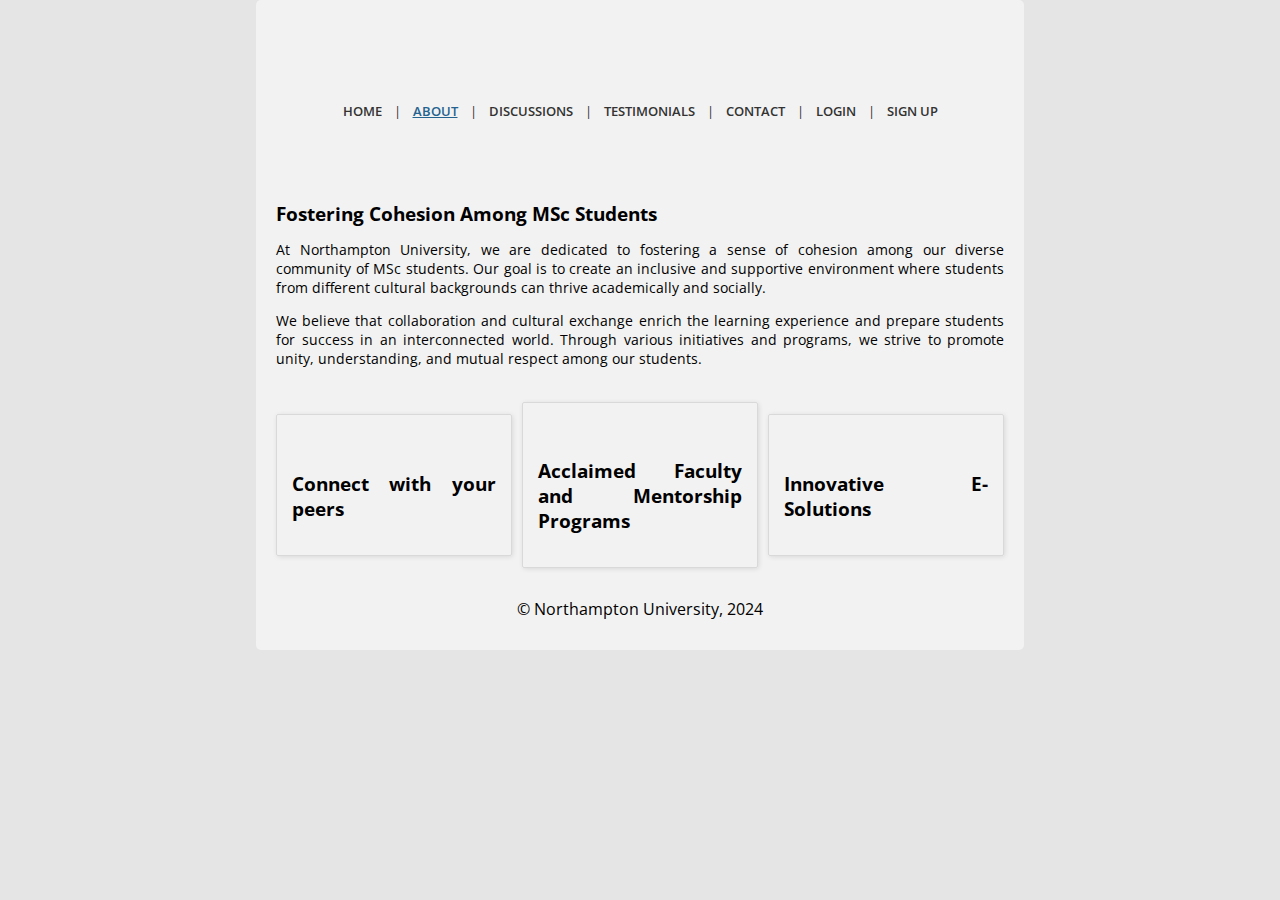
==== about.html @ df12fe84 "Add files via upload" ====
<!DOCTYPE html>
<html lang="en">

<head>
    <meta charset="UTF-8">
    <title>Northampton University - About</title>
    <link rel="stylesheet" href="style.css">
    <link rel="shortcut icon" href="images/logo-fav.png">
</head>

<body>
    <div class="container">
        <header>
            <a href="index.html"><img src="images/logo.png" alt=""></a>
        </header>
        <div class="top-nav">
            <a href="index.html">Home</a><span class="sep">|</span>
            <a class="active"href="about.html">About</a><span class="sep">|</span>
            <a href="discussions.html">Discussions</a><span class="sep">|</span>
            <a href="testimonials.html">Testimonials</a><span class="sep">|</span>
            <a href="contact.html">Contact</a><span class="sep">|</span>
            <a href="login.html">Login</a><span class="sep">|</span>
            <a href="signup.html">Sign Up</a>
        </div>
        <div class="banner banner-justify">
            <img src="images/banner2.jpg" alt="" style="width: 100%">
            <div class="banner-abt">
                <h3 style="margin-bottom: 0">Fostering Cohesion Among MSc Students</h3>
                <p>At Northampton University, we are dedicated to fostering a sense of cohesion among our diverse
                    community of MSc students. Our goal is to create an inclusive and supportive environment where
                    students from different cultural backgrounds can thrive academically and socially.</p>
                <p>We believe that collaboration and cultural exchange enrich the learning experience and prepare
                    students for success in an interconnected world. Through various initiatives and programs, we strive
                    to promote unity, understanding, and mutual respect among our students.</p>
            </div>
            <div class="item-container">

                <div class="item">
                    <div class="item-img">
                        <img src="images/m4.jpg" alt="">
                    </div>
                    <div class="item-con">
                        <h3>Connect with your peers</h3>
                    </div>
                </div>
                <div class="item">
                    <div class="item-img">
                        <img src="images/m6.jpg" alt="">
                    </div>
                    <div class="item-con">
                        <h3>Acclaimed Faculty and Mentorship Programs</h3>
                    </div>
                </div>
                <div class="item">
                    <div class="item-img">
                        <img src="images/m5.jpg" alt="">
                    </div>
                    <div class="item-con">
                        <h3>Innovative E-Solutions</h3>
                    </div>
                </div>

            </div>
        </div>
        <footer>
            &copy; Northampton University, 2024
        </footer>
    </div>
</body>

</html>
---- style.css ----
@import url('https://fonts.googleapis.com/css2?family=Open+Sans:wght@300;600;700&display=swap');
body {
    padding: 0;
    margin: 0;
    background-color: #fff;
    font-family: 'Open Sans', sans-serif;
    background: rgba(0,0,0,0.1)
}

header{
    text-align: center;
    padding: 20px 0;

}
header img{
    width: 400px;
}
nav{
    margin: 0
}

.top-nav{
    display: flex;
    justify-content: center;
    padding: 20px 0;
}
.top-nav a{
    text-transform: uppercase;
    font-size: 13px;
}
.sep{
    padding: 0 12px;
    color: #333;
    font-size: 13px;
}
.active{
    color: #24628f !important;
    text-decoration: underline
}
h1{
    padding: 10px 0
}
p{
    font-size: 14px
}
section{
    padding: 50px 0;
}
.container{
    margin: 0 20%;
    padding: 0 20px;
    background: #fff
}
.item-container{
    display: flex;
    align-items: center;
    justify-content: space-between;
    padding: 0 0 20px 0;
}
.item{
    width: 28%;
    border: 1px solid rgba(0,0,0,0.1);
    box-shadow: 1px 1px 5px rgba(0,0,0,0.1);
    border-radius: 2px;
    padding: 15px;

    align-items: center;
}

.item-img img{
    width: 100%;
}
.item-con a{
    font-size: 14px;
}
.banner{
    text-align: center
}
.banner-abt{
    padding: 20px 0
}
.content-wrapper{
    display: flex;
    justify-content: space-between;
}
.content-img img{
    width: 500px
}
.content-img {
    padding-right: 50px
}
.content-outer{
    width: 70%;
    margin: 0 auto;
}
.content-con p{
    text-align: justify;
    margin: 0 !important
}
a{
    text-decoration: none;
    font-weight: 600;
    color: #333
}
a:hover{
    text-decoration: underline;
    color: #24628f;
}
form{
    margin: 40px 0;
}
textarea{
    width: 98%;
    border-radius: 5px;
    padding: 15px;
        
}
.btn{
    padding: 5px 10px;
    cursor: pointer
}
.banner-justify{
    text-align: justify
}
.banner-left{
    text-align: left
}
input[type=text],input[type=email], select, textarea {
  width: 100%;
  padding: 12px;
  border: 1px solid #ccc;
  border-radius: 4px;
  box-sizing: border-box;
  margin-top: 6px;
  margin-bottom: 16px;
  resize: vertical;
}

input[type=submit] {
  background-color: #24628f;
  color: white;
  padding: 12px 20px;
  border: none;
  border-radius: 4px;
  cursor: pointer;
}

input[type=submit]:hover {
  background-color: steelblue;
}
.flex-disp{
    display: flex;
    justify-content: center
}
.flex-disp img, .left{
    width: 50% !important;
    padding: 0 20px;
}
.elearn-disp{
    padding: 20px 0;
}
.container {
  border-radius: 5px;
  background-color: #f2f2f2;
  padding: 20px;
}

footer{
    color: #000;
    text-align: center;
    padding: 10px;
    clear: both;
}
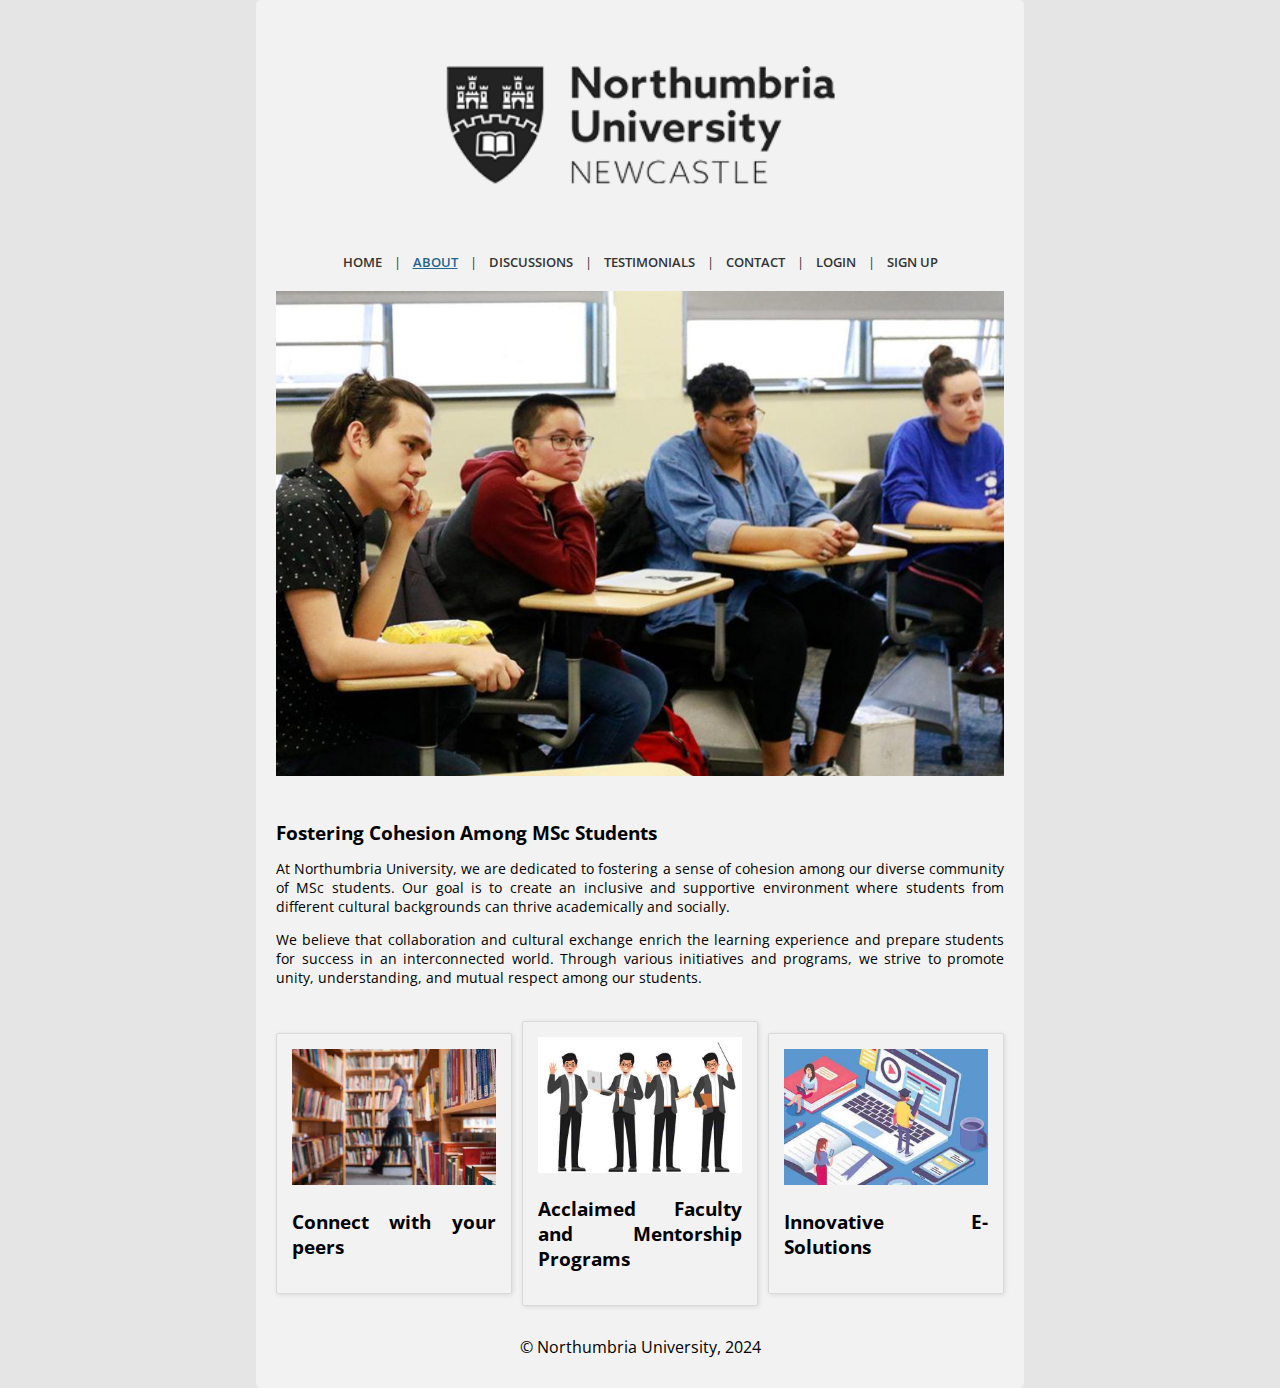
==== commit 110684ff: "Add files via upload" ====
--- a/about.html
+++ b/about.html
@@ -3,7 +3,7 @@
 
 <head>
     <meta charset="UTF-8">
-    <title>Northampton University - About</title>
+    <title>Northumbria University - About</title>
     <link rel="stylesheet" href="style.css">
     <link rel="shortcut icon" href="images/logo-fav.png">
 </head>
@@ -26,7 +26,7 @@
             <img src="images/banner2.jpg" alt="" style="width: 100%">
             <div class="banner-abt">
                 <h3 style="margin-bottom: 0">Fostering Cohesion Among MSc Students</h3>
-                <p>At Northampton University, we are dedicated to fostering a sense of cohesion among our diverse
+                <p>At Northumbria University, we are dedicated to fostering a sense of cohesion among our diverse
                     community of MSc students. Our goal is to create an inclusive and supportive environment where
                     students from different cultural backgrounds can thrive academically and socially.</p>
                 <p>We believe that collaboration and cultural exchange enrich the learning experience and prepare
@@ -63,7 +63,7 @@
             </div>
         </div>
         <footer>
-            &copy; Northampton University, 2024
+            &copy; Northumbria University, 2024
         </footer>
     </div>
 </body>
--- a/style.css
+++ b/style.css
@@ -136,7 +136,7 @@
   resize: vertical;
 }
 
-input[type=submit] {
+input[type=submit], .link-btn {
   background-color: #24628f;
   color: white;
   padding: 12px 20px;
@@ -144,9 +144,14 @@
   border-radius: 4px;
   cursor: pointer;
 }
-
-input[type=submit]:hover {
+.link-btn{
+    display: block;
+    text-align: center;
+}
+input[type=submit]:hover, .link-btn:hover {
   background-color: steelblue;
+  text-decoration: none;
+  color: #fff;
 }
 .flex-disp{
     display: flex;
@@ -170,4 +175,11 @@
     text-align: center;
     padding: 10px;
     clear: both;
+}
+.nav-links li{
+    display: inline;
+    margin-right: 20px;
+}
+.brandlogo img{
+    width: 200px;
 }